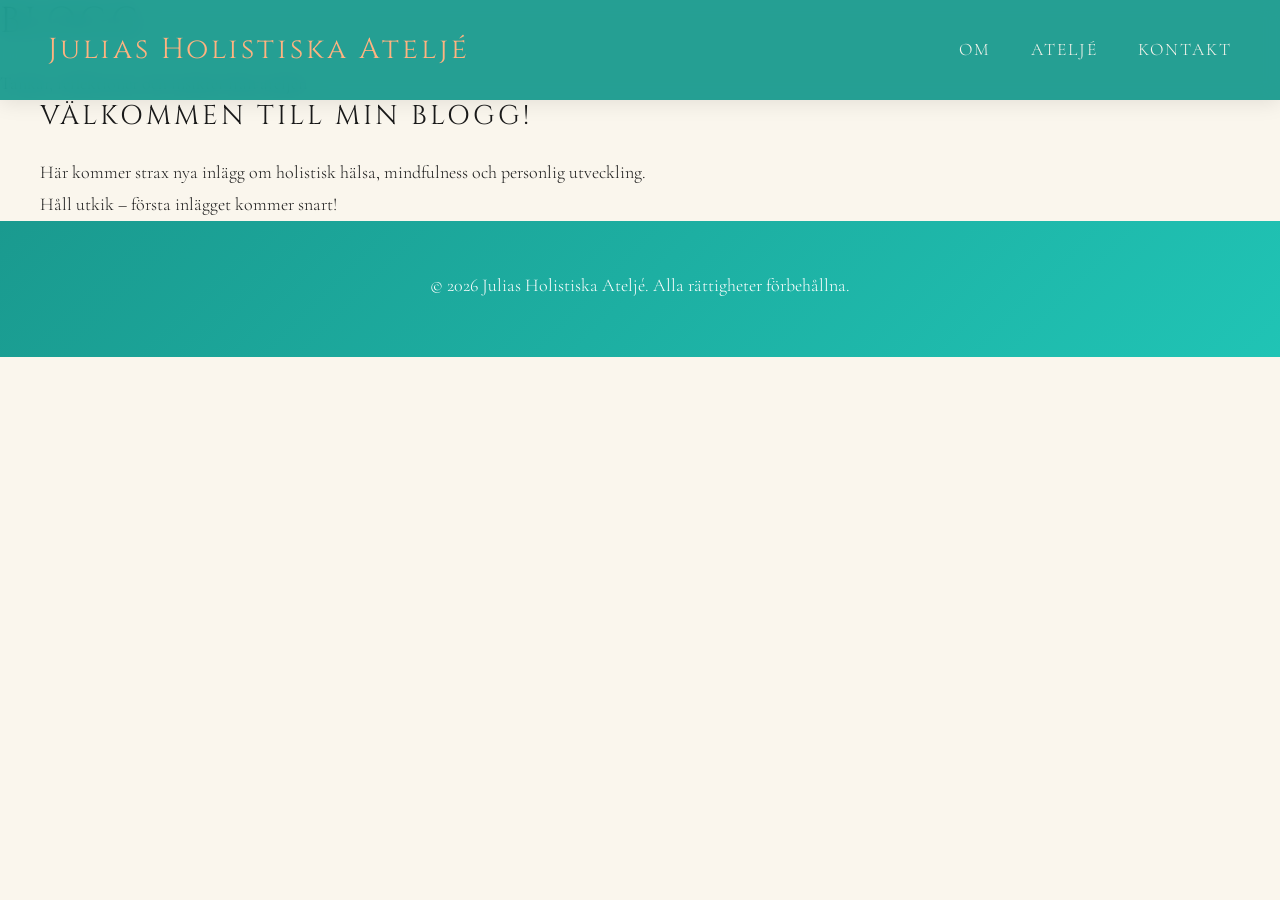
==== blog.html @ 3935dd1a "Create blog.html" ====
<!DOCTYPE html>
<html lang="sv">
<head>
    <meta charset="UTF-8">
    <meta name="viewport" content="width=device-width, initial-scale=1.0">
    <title>Blogg - Julias Holistiska Ateljé</title>
    <link rel="stylesheet" href="style.css">
    <link rel="preconnect" href="https://fonts.googleapis.com">
    <link rel="preconnect" href="https://fonts.gstatic.com" crossorigin>
    <link href="https://fonts.googleapis.com/css2?family=Cinzel:wght@400;600&family=Cormorant+Garamond:ital,wght@0,300;0,400;0,600;1,400&display=swap" rel="stylesheet">
</head>
<body>
    <!-- Navigation -->
    <nav class="navbar">
        <div class="nav-brand">Julias Holistiska Ateljé</div>
        <div class="nav-links">
            <a href="index.html#om">Om</a>
            <a href="index.html#atelje">Ateljé</a>
            <a href="index.html#kontakt">Kontakt</a>
        </div>
    </nav>

    <!-- Blogg Header -->
    <header class="blog-header">
        <div class="blog-header-content">
            <h1 class="blog-title">Blogg</h1>
            <p class="blog-subtitle">Tankar, reflektioner och insikter från ateljén</p>
        </div>
    </header>

    <!-- Blog Content -->
    <section class="blog-section">
        <div class="container">
            <div class="blog-posts">
                <!-- Blog Post Placeholder -->
                <div class="blog-post-placeholder">
                    <h2>Välkommen till min blogg!</h2>
                    <p>Här kommer strax nya inlägg om holistisk hälsa, mindfulness och personlig utveckling.</p>
                    <p class="placeholder-text">Håll utkik – första inlägget kommer snart!</p>
                </div>
            </div>
        </div>
    </section>

    <!-- Footer -->
    <footer class="footer">
        <p>&copy; 2026 Julias Holistiska Ateljé. Alla rättigheter förbehållna.</p>
    </footer>
</body>
</html>
---- style.css ----
/* ===== RESET & BASSTILAR ===== */
* {
    margin: 0;
    padding: 0;
    box-sizing: border-box;
}

:root {
    /* Färgpalett - Enhetlig havsgrön */
    --sea-green: #20c4b5;
    --deep-sea-green: #1a9a8f;
    --apricot: #ffb380;
    --soft-apricot: #ffc9a3;
    --cream: #faf6ed;
    --light-beige: #f0e8d8;
    --gold: #d4af37;
    --dark: #1a1a1a;
    --white: #ffffff;
    
    /* Typsnitt */
    --font-serif: 'Cormorant Garamond', Georgia, serif;
    --font-display: 'Cinzel', serif;
    --font-body: 'Cormorant Garamond', Georgia, serif;
}

html {
    scroll-behavior: smooth;
}

body {
    font-family: var(--font-body);
    font-size: 18px;
    line-height: 1.8;
    color: var(--dark);
    background-color: var(--cream);
    font-weight: 300;
}

/* ===== TYPOGRAFI ===== */
h1, h2, h3, h4 {
    font-family: var(--font-display);
    font-weight: 400;
    line-height: 1.2;
    margin-bottom: 1.5rem;
    text-transform: uppercase;
    letter-spacing: 3px;
}

.script-font {
    font-family: var(--font-display);
    font-style: normal;
    font-size: 1.5em;
}

.section-title {
    font-size: 3.5rem;
    text-align: center;
    margin-bottom: 3rem;
    color: var(--deep-sea-green);
    position: relative;
    padding-bottom: 1rem;
}

.section-title::after {
    content: '✦';
    position: absolute;
    bottom: -10px;
    left: 50%;
    transform: translateX(-50%);
    color: var(--sea-green);
    font-size: 1.5rem;
}

.section-title.light {
    color: var(--apricot);
}

.section-title.light::after {
    content: '✦';
}

/* ===== NAVIGATION ===== */
.navbar {
    position: fixed;
    top: 0;
    width: 100%;
    background: rgba(26, 154, 143, 0.95);
    backdrop-filter: blur(10px);
    padding: 1.5rem 3rem;
    display: flex;
    justify-content: space-between;
    align-items: center;
    z-index: 1000;
    box-shadow: 0 2px 20px rgba(0, 0, 0, 0.1);
}

.nav-brand {
    font-family: var(--font-display);
    font-size: 1.8rem;
    color: var(--apricot);
    font-weight: 400;
    letter-spacing: 3px;
}

.nav-links {
    display: flex;
    gap: 2.5rem;
}

.nav-links a {
    color: var(--cream);
    text-decoration: none;
    font-family: var(--font-body);
    font-size: 1.1rem;
    transition: color 0.3s ease;
    position: relative;
    text-transform: uppercase;
    letter-spacing: 2px;
}

.nav-links a::after {
    content: '';
    position: absolute;
    bottom: -5px;
    left: 0;
    width: 0;
    height: 2px;
    background: var(--sea-green);
    transition: width 0.3s ease;
}

.nav-links a:hover::after {
    width: 100%;
}

.nav-links a:hover {
    color: var(--sea-green);
}

/* ===== HERO SECTION ===== */
.hero {
    position: relative;
    min-height: 100vh;
    background-image: url('hero1.jpg');
    background-size: cover;
    background-position: center center;
    background-attachment: fixed;
    background-repeat: no-repeat;
    display: flex;
    align-items: center;
    justify-content: center;
    text-align: center;
    overflow: hidden;
}

.hero::before {
    content: '';
    position: absolute;
    top: 0;
    left: 0;
    right: 0;
    bottom: 0;
    background: linear-gradient(135deg, rgba(212, 175, 55, 0.1) 0%, rgba(255, 179, 128, 0.05) 100%);
}

.hero-content {
    position: relative;
    z-index: 2;
    padding: 4rem 2rem;
    max-width: 1000px;
}

.hero-title {
    font-size: 5rem;
    color: var(--white);
    margin-bottom: 1.5rem;
    font-weight: 400;
    letter-spacing: 5px;
    text-shadow: 3px 3px 15px rgba(0, 0, 0, 0.5);
    animation: fadeInUp 1.5s ease;
}

/* ===== OM MIG SECTION ===== */
.about-section {
    padding: 8rem 2rem;
    background: var(--cream);
}

.container {
    max-width: 1200px;
    margin: 0 auto;
}

.about-grid {
    display: grid;
    grid-template-columns: 1.5fr 1fr;
    gap: 5rem;
    align-items: center;
}

.about-image {
    position: relative;
}

.about-image img {
    width: 100%;
    height: auto;
    border-radius: 5px;
    box-shadow: 0 20px 60px rgba(0, 0, 0, 0.15);
    filter: none;
}

.image-decoration {
    position: absolute;
    top: -20px;
    left: 20px;
    right: -20px;
    bottom: 20px;
    border: 2px solid var(--sea-green);
    border-radius: 5px;
    z-index: -1;
    opacity: 0.6;
}

.about-content {
    padding: 2rem;
}

.intro-text {
    font-size: 1.4rem;
    font-style: italic;
    color: var(--deep-sea-green);
    margin-bottom: 2rem;
    line-height: 1.6;
    border-left: 3px solid var(--apricot);
    padding-left: 1.5rem;
}

.about-content p {
    margin-bottom: 1.5rem;
    text-align: justify;
}

.signature {
    margin-top: 3rem;
    font-style: italic;
    color: var(--deep-sea-green);
}

/* ===== ATELJÉ SECTION ===== */
.studio-section {
    position: relative;
    padding: 8rem 2rem;
    background: linear-gradient(135deg, var(--deep-sea-green) 0%, var(--sea-green) 100%);
    overflow: hidden;
}

.nature-background {
    position: absolute;
    top: 0;
    left: 0;
    right: 0;
    bottom: 0;
    opacity: 0.2;
}

.nature-background img {
    width: 100%;
    height: 100%;
    object-fit: cover;
    filter: none;
}

.studio-content {
    position: relative;
    z-index: 2;
    max-width: 900px;
    margin: 0 auto;
    text-align: center;
}

.studio-intro {
    font-size: 1.5rem;
    color: var(--soft-apricot);
    margin-bottom: 4rem;
    font-style: italic;
    line-height: 1.6;
}

.services-grid {
    display: grid;
    grid-template-columns: repeat(3, 1fr);
    gap: 3rem;
    margin-top: 4rem;
}

.service-card {
    background: rgba(250, 246, 237, 0.95);
    backdrop-filter: blur(10px);
    padding: 3rem 2rem;
    border: 2px solid var(--sea-green);
    border-radius: 5px;
    transition: all 0.4s ease;
}

.service-card:hover {
    background: rgba(255, 255, 255, 1);
    transform: translateY(-10px);
    border-color: var(--deep-sea-green);
    box-shadow: 0 15px 40px rgba(32, 196, 181, 0.3);
}

.service-card h3 {
    color: var(--dark);
    font-size: 1.6rem;
    margin-bottom: 1rem;
    font-family: var(--font-display);
    font-weight: 600;
    text-transform: uppercase;
    letter-spacing: 2px;
}

.service-card p {
    color: var(--dark);
    font-size: 1rem;
    line-height: 1.6;
}

/* ===== KONTAKT SECTION ===== */
.contact-section {
    padding: 8rem 2rem;
    background: linear-gradient(to bottom, var(--cream), var(--light-beige));
}

.contact-intro {
    text-align: center;
    font-size: 1.3rem;
    color: var(--deep-sea-green);
    margin-bottom: 4rem;
    max-width: 600px;
    margin-left: auto;
    margin-right: auto;
}

.contact-grid {
    display: grid;
    grid-template-columns: 1.5fr 1fr;
    gap: 5rem;
    max-width: 1100px;
    margin: 0 auto;
}

.contact-form-wrapper {
    background: var(--white);
    padding: 3rem;
    border-radius: 5px;
    box-shadow: 0 10px 40px rgba(0, 0, 0, 0.08);
    border-top: 4px solid var(--sea-green);
}

.form-group {
    margin-bottom: 2rem;
}

.form-group label {
    display: block;
    margin-bottom: 0.5rem;
    color: var(--deep-sea-green);
    font-family: var(--font-body);
    font-size: 1rem;
    letter-spacing: 1px;
    text-transform: uppercase;
}

.form-group input,
.form-group textarea {
    width: 100%;
    padding: 1rem;
    border: 1px solid var(--light-beige);
    background: var(--cream);
    font-family: var(--font-body);
    font-size: 1rem;
    color: var(--dark);
    border-radius: 3px;
    transition: border-color 0.3s ease;
}

.form-group input:focus,
.form-group textarea:focus {
    outline: none;
    border-color: var(--sea-green);
    background: var(--white);
    box-shadow: 0 0 10px rgba(32, 196, 181, 0.2);
}

.form-group textarea {
    resize: vertical;
    min-height: 150px;
}

.submit-button {
    width: 100%;
    padding: 1.2rem;
    background: var(--sea-green);
    color: var(--white);
    border: none;
    font-family: var(--font-body);
    font-size: 1.1rem;
    letter-spacing: 2px;
    cursor: pointer;
    border-radius: 3px;
    transition: all 0.4s ease;
    text-transform: uppercase;
}

.submit-button:hover {
    background: var(--deep-sea-green);
    transform: translateY(-2px);
    box-shadow: 0 5px 20px rgba(32, 196, 181, 0.4);
}

.contact-info {
    display: flex;
    flex-direction: column;
    gap: 2rem;
}

.info-card {
    background: var(--white);
    padding: 2.5rem;
    border-radius: 5px;
    box-shadow: 0 5px 20px rgba(0, 0, 0, 0.05);
    border-left: 4px solid var(--sea-green);
}

.info-card h3 {
    color: var(--deep-sea-green);
    font-size: 1.8rem;
    margin-bottom: 1.5rem;
    font-family: var(--font-display);
}

.info-card p {
    margin-bottom: 1rem;
    color: var(--deep-sea-green);
}

.info-card a {
    color: var(--sea-green);
    text-decoration: none;
    transition: color 0.3s ease;
}

.info-card a:hover {
    color: var(--deep-sea-green);
}

.social-links {
    display: flex;
    gap: 1.5rem;
    justify-content: center;
    margin-top: 2rem;
}

.social-link {
    color: var(--deep-sea-green);
    text-decoration: none;
    font-family: var(--font-body);
    padding: 0.8rem 1.5rem;
    border: 2px solid var(--sea-green);
    border-radius: 30px;
    transition: all 0.3s ease;
    text-transform: uppercase;
    letter-spacing: 1px;
    font-size: 0.9rem;
}

.social-link:hover {
    background: var(--sea-green);
    color: var(--white);
}

/* ===== FOOTER ===== */
.footer {
    background: linear-gradient(135deg, var(--deep-sea-green) 0%, var(--sea-green) 100%);
    color: var(--white);
    text-align: center;
    padding: 3rem 2rem;
}

.footer p {
    margin-bottom: 0.5rem;
}

/* ===== ANIMATIONER ===== */
@keyframes fadeInUp {
    from {
        opacity: 0;
        transform: translateY(30px);
    }
    to {
        opacity: 1;
        transform: translateY(0);
    }
}

/* ===== RESPONSIV DESIGN ===== */
@media (max-width: 968px) {
    .about-grid,
    .contact-grid {
        grid-template-columns: 1fr;
        gap: 3rem;
    }
    
    .services-grid {
        grid-template-columns: 1fr;
    }
    
    .hero-title {
        font-size: 3.5rem;
    }
    
    .section-title {
        font-size: 2.5rem;
    }
    
    .navbar {
        flex-direction: column;
        gap: 1rem;
        padding: 1rem;
    }
    
    .nav-links {
        gap: 1.5rem;
    }
}

@media (max-width: 600px) {
    .hero-title {
        font-size: 2.5rem;
    }
    
    .section-title {
        font-size: 2rem;
    }
    
    body {
        font-size: 16px;
    }
    
    .contact-form-wrapper,
    .info-card {
        padding: 2rem 1.5rem;
    }
}
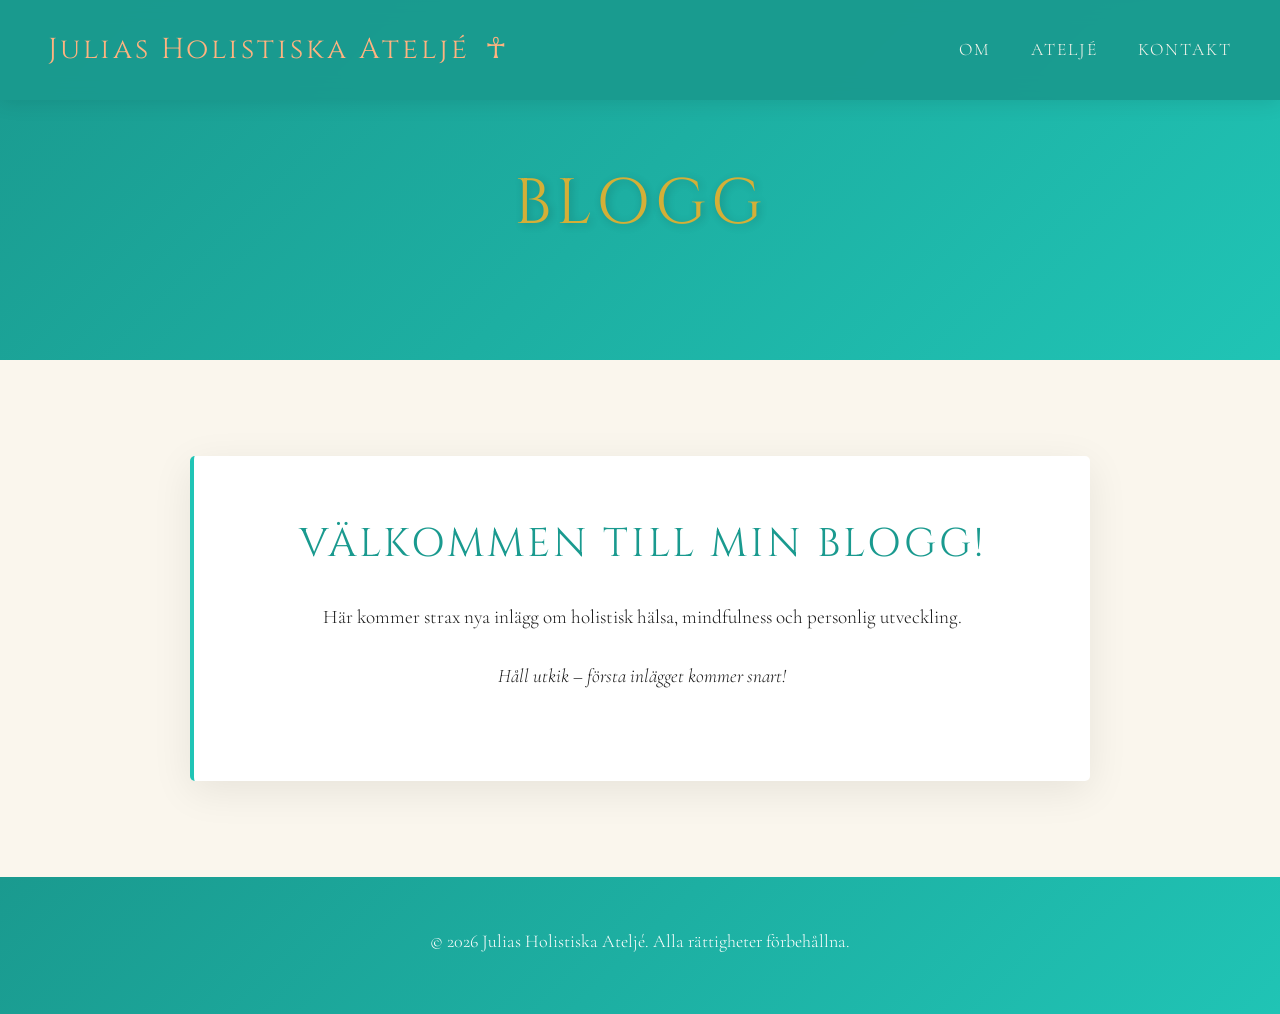
==== commit 20c9868c: "Update blog.html" ====
--- a/blog.html
+++ b/blog.html
@@ -5,14 +5,15 @@
     <meta name="viewport" content="width=device-width, initial-scale=1.0">
     <title>Blogg - Julias Holistiska Ateljé</title>
     <link rel="stylesheet" href="style.css">
+    <!-- Google Fonts - fixade länkar -->
     <link rel="preconnect" href="https://fonts.googleapis.com">
     <link rel="preconnect" href="https://fonts.gstatic.com" crossorigin>
     <link href="https://fonts.googleapis.com/css2?family=Cinzel:wght@400;600&family=Cormorant+Garamond:ital,wght@0,300;0,400;0,600;1,400&display=swap" rel="stylesheet">
 </head>
 <body>
-    <!-- Navigation -->
+    <!-- Navigation med Ankh-symbol -->
     <nav class="navbar">
-        <div class="nav-brand">Julias Holistiska Ateljé</div>
+        <div class="nav-brand">Julias Holistiska Ateljé <span class="ankh">☥</span></div>
         <div class="nav-links">
             <a href="index.html#om">Om</a>
             <a href="index.html#atelje">Ateljé</a>
@@ -20,11 +21,11 @@
         </div>
     </nav>
 
-    <!-- Blogg Header -->
+    <!-- Blogg Header - "Blogg" i solgult, subtitle borttagen -->
     <header class="blog-header">
         <div class="blog-header-content">
             <h1 class="blog-title">Blogg</h1>
-            <p class="blog-subtitle">Tankar, reflektioner och insikter från ateljén</p>
+            <!-- Subtitle borttagen enligt önskemål -->
         </div>
     </header>
 
@@ -32,7 +33,6 @@
     <section class="blog-section">
         <div class="container">
             <div class="blog-posts">
-                <!-- Blog Post Placeholder -->
                 <div class="blog-post-placeholder">
                     <h2>Välkommen till min blogg!</h2>
                     <p>Här kommer strax nya inlägg om holistisk hälsa, mindfulness och personlig utveckling.</p>
--- a/style.css
+++ b/style.css
@@ -1,26 +1,34 @@
-/* ===== RESET & BASSTILAR ===== */
-* {
-    margin: 0;
-    padding: 0;
-    box-sizing: border-box;
-}
-
+/* =========================================
+   JULIAS HOLISTISKA ATELJÉ - STYLE.CSS
+   Uppdaterad: Färger, knappar, kontakt & mobil
+   ========================================= */
+
+/* 1. IMPORTERA TYPSNITT */
+@import url('https://fonts.googleapis.com/css2?family=Cinzel:wght@400;600&family=Cormorant+Garamond:ital,wght@0,300;0,400;0,600;1,400&display=swap');
+
+/* 2. FÄRGPALETT & VARIABLER */
 :root {
-    /* Färgpalett - Enhetlig havsgrön */
     --sea-green: #20c4b5;
     --deep-sea-green: #1a9a8f;
     --apricot: #ffb380;
     --soft-apricot: #ffc9a3;
+    --coral: #FF6B6B;
     --cream: #faf6ed;
     --light-beige: #f0e8d8;
     --gold: #d4af37;
     --dark: #1a1a1a;
     --white: #ffffff;
     
-    /* Typsnitt */
     --font-serif: 'Cormorant Garamond', Georgia, serif;
     --font-display: 'Cinzel', serif;
     --font-body: 'Cormorant Garamond', Georgia, serif;
+}
+
+/* 3. GLOBALA INSTÄLLNINGAR */
+* {
+    margin: 0;
+    padding: 0;
+    box-sizing: border-box;
 }
 
 html {
@@ -36,7 +44,7 @@
     font-weight: 300;
 }
 
-/* ===== TYPOGRAFI ===== */
+/* 4. TYPOGRAFI */
 h1, h2, h3, h4 {
     font-family: var(--font-display);
     font-weight: 400;
@@ -44,12 +52,6 @@
     margin-bottom: 1.5rem;
     text-transform: uppercase;
     letter-spacing: 3px;
-}
-
-.script-font {
-    font-family: var(--font-display);
-    font-style: normal;
-    font-size: 1.5em;
 }
 
 .section-title {
@@ -71,15 +73,19 @@
     font-size: 1.5rem;
 }
 
-.section-title.light {
+/* Guld-färg för specifika rubriker */
+.hero-title,
+.blog-title {
+    color: var(--gold) !important;
+    text-shadow: 2px 2px 8px rgba(0, 0, 0, 0.2);
+}
+
+/* Mjuk guld/aprikos för "Om mig" och "Kontakt" */
+.section-title.soft-gold {
     color: var(--apricot);
 }
 
-.section-title.light::after {
-    content: '✦';
-}
-
-/* ===== NAVIGATION ===== */
+/* 5. NAVIGATION */
 .navbar {
     position: fixed;
     top: 0;
@@ -100,6 +106,11 @@
     color: var(--apricot);
     font-weight: 400;
     letter-spacing: 3px;
+}
+
+.ankh {
+    color: var(--apricot);
+    margin-left: 5px;
 }
 
 .nav-links {
@@ -137,30 +148,17 @@
     color: var(--sea-green);
 }
 
-/* ===== HERO SECTION ===== */
+/* 6. HERO SECTION */
 .hero {
     position: relative;
-    min-height: 100vh;
-    background-image: url('hero1.jpg');
-    background-size: cover;
-    background-position: center center;
-    background-attachment: fixed;
-    background-repeat: no-repeat;
+    min-height: 60vh;
+    background: linear-gradient(135deg, var(--deep-sea-green) 0%, var(--sea-green) 100%);
     display: flex;
     align-items: center;
     justify-content: center;
     text-align: center;
     overflow: hidden;
-}
-
-.hero::before {
-    content: '';
-    position: absolute;
-    top: 0;
-    left: 0;
-    right: 0;
-    bottom: 0;
-    background: linear-gradient(135deg, rgba(212, 175, 55, 0.1) 0%, rgba(255, 179, 128, 0.05) 100%);
+    padding-top: 80px;
 }
 
 .hero-content {
@@ -171,16 +169,14 @@
 }
 
 .hero-title {
-    font-size: 5rem;
-    color: var(--white);
-    margin-bottom: 1.5rem;
+    font-size: 6rem;
+    margin-bottom: 0;
     font-weight: 400;
-    letter-spacing: 5px;
-    text-shadow: 3px 3px 15px rgba(0, 0, 0, 0.5);
+    letter-spacing: 8px;
     animation: fadeInUp 1.5s ease;
 }
 
-/* ===== OM MIG SECTION ===== */
+/* 7. OM MIG SECTION */
 .about-section {
     padding: 8rem 2rem;
     background: var(--cream);
@@ -189,6 +185,7 @@
 .container {
     max-width: 1200px;
     margin: 0 auto;
+    padding: 0 20px;
 }
 
 .about-grid {
@@ -207,7 +204,7 @@
     height: auto;
     border-radius: 5px;
     box-shadow: 0 20px 60px rgba(0, 0, 0, 0.15);
-    filter: none;
+    display: block;
 }
 
 .image-decoration {
@@ -223,7 +220,7 @@
 }
 
 .about-content {
-    padding: 2rem;
+    padding: 2rem 0;
 }
 
 .intro-text {
@@ -236,18 +233,7 @@
     padding-left: 1.5rem;
 }
 
-.about-content p {
-    margin-bottom: 1.5rem;
-    text-align: justify;
-}
-
-.signature {
-    margin-top: 3rem;
-    font-style: italic;
-    color: var(--deep-sea-green);
-}
-
-/* ===== ATELJÉ SECTION ===== */
+/* 8. ATELJÉ SECTION - KNAPPAR I APRIKOS */
 .studio-section {
     position: relative;
     padding: 8rem 2rem;
@@ -255,22 +241,6 @@
     overflow: hidden;
 }
 
-.nature-background {
-    position: absolute;
-    top: 0;
-    left: 0;
-    right: 0;
-    bottom: 0;
-    opacity: 0.2;
-}
-
-.nature-background img {
-    width: 100%;
-    height: 100%;
-    object-fit: cover;
-    filter: none;
-}
-
 .studio-content {
     position: relative;
     z-index: 2;
@@ -279,187 +249,119 @@
     text-align: center;
 }
 
-.studio-intro {
-    font-size: 1.5rem;
-    color: var(--soft-apricot);
-    margin-bottom: 4rem;
-    font-style: italic;
-    line-height: 1.6;
-}
-
 .services-grid {
     display: grid;
-    grid-template-columns: repeat(3, 1fr);
+    grid-template-columns: repeat(2, 1fr);
     gap: 3rem;
-    margin-top: 4rem;
+    margin-top: 3rem;
+    max-width: 700px;
+    margin-left: auto;
+    margin-right: auto;
 }
 
 .service-card {
     background: rgba(250, 246, 237, 0.95);
-    backdrop-filter: blur(10px);
-    padding: 3rem 2rem;
+    padding: 2rem;
     border: 2px solid var(--sea-green);
     border-radius: 5px;
     transition: all 0.4s ease;
+    text-decoration: none;
+    display: block;
+    cursor: pointer;
+    text-align: center;
 }
 
 .service-card:hover {
     background: rgba(255, 255, 255, 1);
     transform: translateY(-10px);
-    border-color: var(--deep-sea-green);
-    box-shadow: 0 15px 40px rgba(32, 196, 181, 0.3);
+    border-color: var(--coral);
+    box-shadow: 0 15px 40px rgba(255, 107, 107, 0.3);
+}
+
+.service-image {
+    width: 100%;
+    height: 250px;
+    object-fit: cover;
+    border-radius: 3px;
+    margin-bottom: 1.5rem;
+    box-shadow: 0 5px 15px rgba(0, 0, 0, 0.1);
 }
 
 .service-card h3 {
-    color: var(--dark);
+    font-family: var(--font-body); /* Cormorant Garamond */
+    color: var(--apricot); /* Aprikos-färg */
     font-size: 1.6rem;
-    margin-bottom: 1rem;
-    font-family: var(--font-display);
+    margin-bottom: 0;
     font-weight: 600;
     text-transform: uppercase;
     letter-spacing: 2px;
-}
-
-.service-card p {
-    color: var(--dark);
-    font-size: 1rem;
-    line-height: 1.6;
-}
-
-/* ===== KONTAKT SECTION ===== */
+    transition: color 0.3s ease;
+}
+
+.service-card:hover h3 {
+    color: var(--coral);
+}
+
+/* 9. KONTAKT-SEKTION MED BILD */
 .contact-section {
     padding: 8rem 2rem;
     background: linear-gradient(to bottom, var(--cream), var(--light-beige));
 }
 
-.contact-intro {
-    text-align: center;
-    font-size: 1.3rem;
-    color: var(--deep-sea-green);
-    margin-bottom: 4rem;
-    max-width: 600px;
-    margin-left: auto;
-    margin-right: auto;
-}
-
-.contact-grid {
+.contact-grid-with-image {
     display: grid;
-    grid-template-columns: 1.5fr 1fr;
-    gap: 5rem;
-    max-width: 1100px;
+    grid-template-columns: 1fr 1fr;
+    gap: 4rem;
+    align-items: center;
+    max-width: 1000px;
     margin: 0 auto;
 }
 
-.contact-form-wrapper {
+.contact-info-wrapper {
+    display: flex;
+    flex-direction: column;
+    gap: 2rem;
+    align-items: center;
+}
+
+.info-card-large {
     background: var(--white);
     padding: 3rem;
     border-radius: 5px;
     box-shadow: 0 10px 40px rgba(0, 0, 0, 0.08);
-    border-top: 4px solid var(--sea-green);
-}
-
-.form-group {
+    border-left: 4px solid var(--sea-green);
+    width: 100%;
+    text-align: center;
+}
+
+.info-card-large h3 {
+    color: var(--deep-sea-green);
+    font-size: 2rem;
     margin-bottom: 2rem;
-}
-
-.form-group label {
-    display: block;
-    margin-bottom: 0.5rem;
-    color: var(--deep-sea-green);
-    font-family: var(--font-body);
-    font-size: 1rem;
-    letter-spacing: 1px;
-    text-transform: uppercase;
-}
-
-.form-group input,
-.form-group textarea {
-    width: 100%;
-    padding: 1rem;
-    border: 1px solid var(--light-beige);
-    background: var(--cream);
-    font-family: var(--font-body);
-    font-size: 1rem;
-    color: var(--dark);
-    border-radius: 3px;
-    transition: border-color 0.3s ease;
-}
-
-.form-group input:focus,
-.form-group textarea:focus {
-    outline: none;
-    border-color: var(--sea-green);
-    background: var(--white);
-    box-shadow: 0 0 10px rgba(32, 196, 181, 0.2);
-}
-
-.form-group textarea {
-    resize: vertical;
-    min-height: 150px;
-}
-
-.submit-button {
-    width: 100%;
-    padding: 1.2rem;
-    background: var(--sea-green);
-    color: var(--white);
-    border: none;
-    font-family: var(--font-body);
+    font-family: var(--font-display);
+}
+
+.info-card-large p {
+    margin-bottom: 1.5rem;
+    color: var(--deep-sea-green);
     font-size: 1.1rem;
-    letter-spacing: 2px;
-    cursor: pointer;
-    border-radius: 3px;
-    transition: all 0.4s ease;
-    text-transform: uppercase;
-}
-
-.submit-button:hover {
-    background: var(--deep-sea-green);
-    transform: translateY(-2px);
-    box-shadow: 0 5px 20px rgba(32, 196, 181, 0.4);
-}
-
-.contact-info {
-    display: flex;
-    flex-direction: column;
-    gap: 2rem;
-}
-
-.info-card {
-    background: var(--white);
-    padding: 2.5rem;
-    border-radius: 5px;
-    box-shadow: 0 5px 20px rgba(0, 0, 0, 0.05);
-    border-left: 4px solid var(--sea-green);
-}
-
-.info-card h3 {
-    color: var(--deep-sea-green);
-    font-size: 1.8rem;
-    margin-bottom: 1.5rem;
-    font-family: var(--font-display);
-}
-
-.info-card p {
-    margin-bottom: 1rem;
-    color: var(--deep-sea-green);
-}
-
-.info-card a {
+}
+
+.info-card-large a {
     color: var(--sea-green);
     text-decoration: none;
     transition: color 0.3s ease;
 }
 
-.info-card a:hover {
-    color: var(--deep-sea-green);
+.info-card-large a:hover {
+    color: var(--coral);
 }
 
 .social-links {
     display: flex;
     gap: 1.5rem;
     justify-content: center;
-    margin-top: 2rem;
+    margin-top: 1rem;
 }
 
 .social-link {
@@ -480,7 +382,106 @@
     color: var(--white);
 }
 
-/* ===== FOOTER ===== */
+/* Porträttbild i kontakt */
+.contact-image-wrapper {
+    position: relative;
+    display: flex;
+    justify-content: center;
+}
+
+.contact-portrait {
+    width: 100%;
+    max-width: 400px;
+    height: auto;
+    border-radius: 5px;
+    box-shadow: 0 20px 60px rgba(0, 0, 0, 0.15);
+    border: 3px solid var(--sea-green);
+    display: block;
+}
+
+.image-decoration-contact {
+    position: absolute;
+    top: -15px;
+    left: 15px;
+    right: -15px;
+    bottom: 15px;
+    border: 2px solid var(--apricot);
+    border-radius: 5px;
+    z-index: -1;
+    opacity: 0.7;
+}
+
+/* 10. BLOGG SECTION */
+.blog-header {
+    position: relative;
+    min-height: 40vh;
+    background: linear-gradient(135deg, var(--deep-sea-green) 0%, var(--sea-green) 100%);
+    display: flex;
+    align-items: center;
+    justify-content: center;
+    text-align: center;
+    padding: 8rem 2rem 4rem;
+}
+
+.blog-header-content {
+    position: relative;
+    z-index: 2;
+}
+
+.blog-title {
+    font-size: 4rem;
+    margin-bottom: 1rem;
+    font-weight: 400;
+    letter-spacing: 5px;
+}
+
+.blog-subtitle {
+    font-size: 1.5rem;
+    color: var(--soft-apricot);
+    font-style: italic;
+    font-family: var(--font-body);
+}
+
+.blog-section {
+    padding: 6rem 2rem;
+    background: var(--cream);
+}
+
+.blog-posts {
+    max-width: 900px;
+    margin: 0 auto;
+}
+
+.blog-post-placeholder {
+    background: var(--white);
+    padding: 4rem 3rem;
+    border-radius: 5px;
+    box-shadow: 0 10px 40px rgba(0, 0, 0, 0.08);
+    border-left: 4px solid var(--sea-green);
+    text-align: center;
+}
+
+.blog-post-placeholder h2 {
+    color: var(--deep-sea-green);
+    font-size: 2.5rem;
+    margin-bottom: 2rem;
+    font-family: var(--font-display);
+}
+
+.blog-post-placeholder p {
+    font-size: 1.2rem;
+    margin-bottom: 1.5rem;
+    color: var(--dark);
+    line-height: 1.8;
+}
+
+.placeholder-text {
+    font-style: italic;
+    color: var(--deep-sea-green);
+    font-size: 1.1rem;
+}
+
+/* 11. FOOTER */
 .footer {
     background: linear-gradient(135deg, var(--deep-sea-green) 0%, var(--sea-green) 100%);
     color: var(--white);
@@ -492,7 +493,7 @@
     margin-bottom: 0.5rem;
 }
 
-/* ===== ANIMATIONER ===== */
+/* 12. ANIMATIONER */
 @keyframes fadeInUp {
     from {
         opacity: 0;
@@ -504,20 +505,34 @@
     }
 }
 
-/* ===== RESPONSIV DESIGN ===== */
+/* 13. MOBILANPASSNING */
 @media (max-width: 968px) {
-    .about-grid,
-    .contact-grid {
+    .about-grid {
         grid-template-columns: 1fr;
         gap: 3rem;
     }
     
+    .contact-grid-with-image {
+        grid-template-columns: 1fr;
+        gap: 3rem;
+        text-align: center;
+    }
+    
+    .contact-image-wrapper {
+        order: -1;
+    }
+    
+    .contact-portrait {
+        max-width: 300px;
+        margin: 0 auto;
+    }
+    
     .services-grid {
         grid-template-columns: 1fr;
     }
     
     .hero-title {
-        font-size: 3.5rem;
+        font-size: 4rem;
     }
     
     .section-title {
@@ -532,24 +547,38 @@
     
     .nav-links {
         gap: 1.5rem;
+        flex-wrap: wrap;
+        justify-content: center;
     }
 }
 
 @media (max-width: 600px) {
     .hero-title {
-        font-size: 2.5rem;
+        font-size: 3rem;
+        letter-spacing: 5px;
     }
     
     .section-title {
         font-size: 2rem;
     }
     
+    .blog-title {
+        font-size: 2.5rem;
+    }
+    
     body {
         font-size: 16px;
     }
     
-    .contact-form-wrapper,
-    .info-card {
+    .info-card-large {
         padding: 2rem 1.5rem;
     }
-}
+    
+    .service-image {
+        height: 200px;
+    }
+    
+    .contact-portrait {
+        max-width: 250px;
+    }
+}
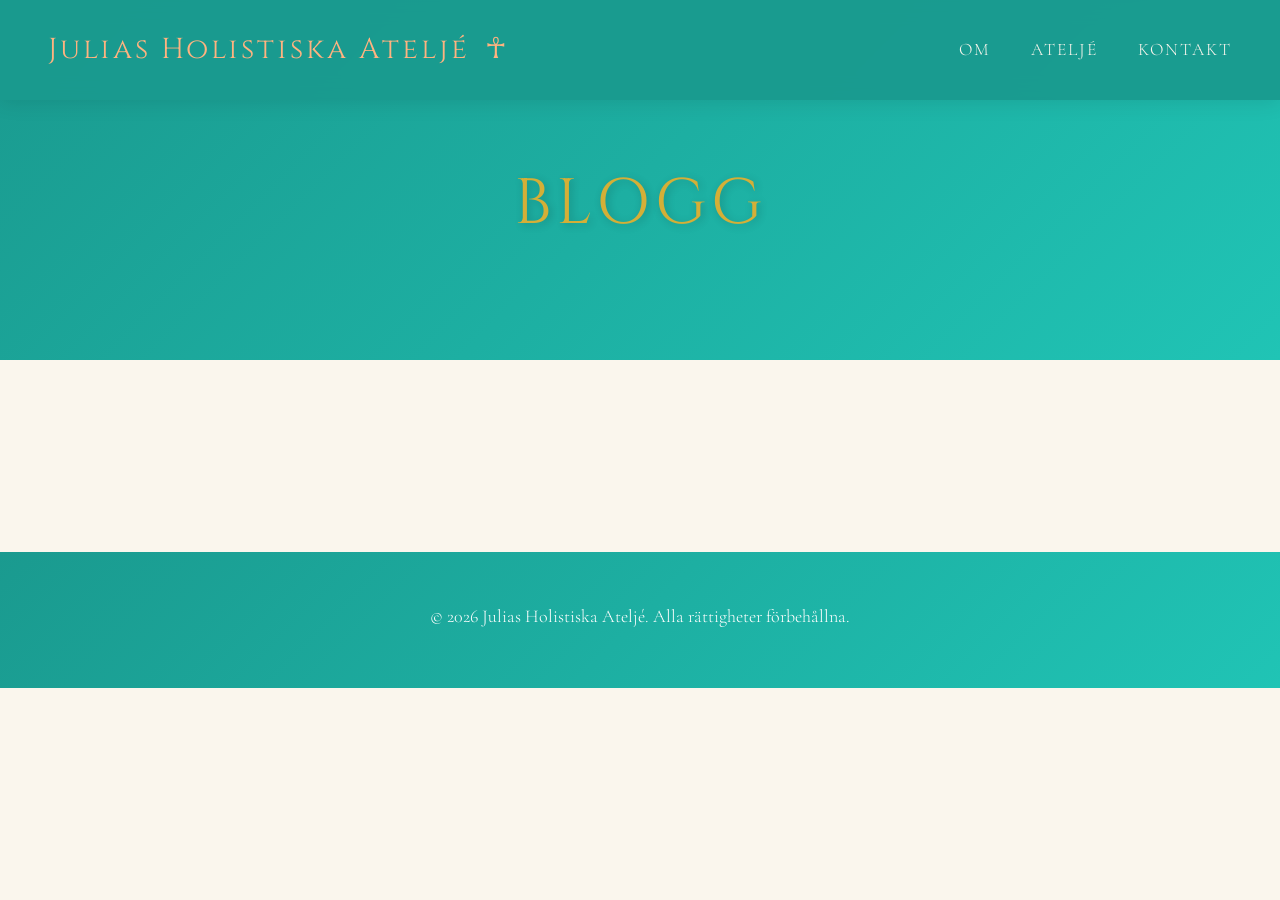
==== commit 2c787138: "Update blog.html" ====
--- a/blog.html
+++ b/blog.html
@@ -21,23 +21,18 @@
         </div>
     </nav>
 
-    <!-- Blogg Header - "Blogg" i solgult, subtitle borttagen -->
+    <!-- Blogg Header - "Blogg" i solgult -->
     <header class="blog-header">
         <div class="blog-header-content">
             <h1 class="blog-title">Blogg</h1>
-            <!-- Subtitle borttagen enligt önskemål -->
         </div>
     </header>
 
-    <!-- Blog Content -->
+    <!-- Blog Content - Tom för framtida inlägg -->
     <section class="blog-section">
         <div class="container">
             <div class="blog-posts">
-                <div class="blog-post-placeholder">
-                    <h2>Välkommen till min blogg!</h2>
-                    <p>Här kommer strax nya inlägg om holistisk hälsa, mindfulness och personlig utveckling.</p>
-                    <p class="placeholder-text">Håll utkik – första inlägget kommer snart!</p>
-                </div>
+                <!-- Tom - redo för framtida blogginlägg -->
             </div>
         </div>
     </section>
--- a/style.css
+++ b/style.css
@@ -1,6 +1,6 @@
 /* =========================================
    JULIAS HOLISTISKA ATELJÉ - STYLE.CSS
-   Uppdaterad: Färger, knappar, kontakt & mobil
+   Uppdaterad: Bättre sidindelning & flow
    ========================================= */
 
 /* 1. IMPORTERA TYPSNITT */
@@ -73,16 +73,21 @@
     font-size: 1.5rem;
 }
 
-/* Guld-färg för specifika rubriker */
+/* Solgul färg för specifika rubriker */
 .hero-title,
 .blog-title {
     color: var(--gold) !important;
     text-shadow: 2px 2px 8px rgba(0, 0, 0, 0.2);
 }
 
-/* Mjuk guld/aprikos för "Om mig" och "Kontakt" */
-.section-title.soft-gold {
-    color: var(--apricot);
+/* Solgul färg för Ateljé och Kontakt */
+.section-title.gold-text {
+    color: var(--gold) !important;
+}
+
+/* Havsgrön färg för "Om mig och ateljén" */
+.section-title.sea-green-text {
+    color: var(--sea-green) !important;
 }
 
 /* 5. NAVIGATION */
@@ -148,10 +153,10 @@
     color: var(--sea-green);
 }
 
-/* 6. HERO SECTION */
+/* 6. HERO SECTION - MINDRE HÖJD FÖR BÄTTRE FLOW */
 .hero {
     position: relative;
-    min-height: 60vh;
+    min-height: 40vh; /* Minskad från 60vh till 40vh */
     background: linear-gradient(135deg, var(--deep-sea-green) 0%, var(--sea-green) 100%);
     display: flex;
     align-items: center;
@@ -164,21 +169,21 @@
 .hero-content {
     position: relative;
     z-index: 2;
-    padding: 4rem 2rem;
+    padding: 3rem 2rem;
     max-width: 1000px;
 }
 
 .hero-title {
-    font-size: 6rem;
+    font-size: 5rem; /* Minskad från 6rem */
     margin-bottom: 0;
     font-weight: 400;
     letter-spacing: 8px;
     animation: fadeInUp 1.5s ease;
 }
 
-/* 7. OM MIG SECTION */
+/* 7. OM MIG SECTION - MINDRE PADDING FÖR BÄTTRE FLOW */
 .about-section {
-    padding: 8rem 2rem;
+    padding: 6rem 2rem 8rem; /* Minskad från 12rem/10rem till 6rem/8rem */
     background: var(--cream);
 }
 
@@ -190,13 +195,14 @@
 
 .about-grid {
     display: grid;
-    grid-template-columns: 1.5fr 1fr;
-    gap: 5rem;
-    align-items: center;
+    grid-template-columns: 1fr 1.5fr;
+    gap: 4rem; /* Minskad från 5rem för tightare layout */
+    align-items: start;
 }
 
 .about-image {
     position: relative;
+    padding-top: 2rem;
 }
 
 .about-image img {
@@ -205,6 +211,9 @@
     border-radius: 5px;
     box-shadow: 0 20px 60px rgba(0, 0, 0, 0.15);
     display: block;
+    max-width: 90%;
+    margin-left: auto;
+    margin-right: auto;
 }
 
 .image-decoration {
@@ -220,23 +229,26 @@
 }
 
 .about-content {
-    padding: 2rem 0;
-}
-
-.intro-text {
-    font-size: 1.4rem;
-    font-style: italic;
-    color: var(--deep-sea-green);
+    padding: 0;
+}
+
+/* Brödtext i Om mig-sektionen */
+.about-text-content {
+    margin-top: 2rem;
+}
+
+.about-text-content p {
+    font-size: 1.25rem;
+    line-height: 2;
+    color: var(--dark);
     margin-bottom: 2rem;
-    line-height: 1.6;
-    border-left: 3px solid var(--apricot);
-    padding-left: 1.5rem;
-}
-
-/* 8. ATELJÉ SECTION - KNAPPAR I APRIKOS */
+    text-align: left;
+}
+
+/* 8. ATELJÉ SECTION */
 .studio-section {
     position: relative;
-    padding: 8rem 2rem;
+    padding: 8rem 2rem; /* Minskad från 10rem */
     background: linear-gradient(135deg, var(--deep-sea-green) 0%, var(--sea-green) 100%);
     overflow: hidden;
 }
@@ -288,8 +300,8 @@
 }
 
 .service-card h3 {
-    font-family: var(--font-body); /* Cormorant Garamond */
-    color: var(--apricot); /* Aprikos-färg */
+    font-family: var(--font-body);
+    color: var(--apricot);
     font-size: 1.6rem;
     margin-bottom: 0;
     font-weight: 600;
@@ -302,113 +314,44 @@
     color: var(--coral);
 }
 
-/* 9. KONTAKT-SEKTION MED BILD */
+/* 9. KONTAKT-SEKTION */
 .contact-section {
-    padding: 8rem 2rem;
+    padding: 8rem 2rem; /* Minskad från 10rem */
     background: linear-gradient(to bottom, var(--cream), var(--light-beige));
 }
 
-.contact-grid-with-image {
-    display: grid;
-    grid-template-columns: 1fr 1fr;
-    gap: 4rem;
-    align-items: center;
-    max-width: 1000px;
+.contact-simple-card {
+    max-width: 600px;
     margin: 0 auto;
-}
-
-.contact-info-wrapper {
-    display: flex;
-    flex-direction: column;
-    gap: 2rem;
-    align-items: center;
-}
-
-.info-card-large {
     background: var(--white);
     padding: 3rem;
-    border-radius: 5px;
-    box-shadow: 0 10px 40px rgba(0, 0, 0, 0.08);
-    border-left: 4px solid var(--sea-green);
-    width: 100%;
-    text-align: center;
-}
-
-.info-card-large h3 {
+    border-radius: 10px;
+    box-shadow: 0 15px 50px rgba(0, 0, 0, 0.1);
+    border-left: 5px solid var(--sea-green);
+    text-align: center;
+}
+
+.contact-simple-card h3 {
     color: var(--deep-sea-green);
     font-size: 2rem;
     margin-bottom: 2rem;
     font-family: var(--font-display);
 }
 
-.info-card-large p {
+.contact-simple-card p {
     margin-bottom: 1.5rem;
     color: var(--deep-sea-green);
     font-size: 1.1rem;
 }
 
-.info-card-large a {
+.contact-simple-card a {
     color: var(--sea-green);
     text-decoration: none;
     transition: color 0.3s ease;
 }
 
-.info-card-large a:hover {
+.contact-simple-card a:hover {
     color: var(--coral);
-}
-
-.social-links {
-    display: flex;
-    gap: 1.5rem;
-    justify-content: center;
-    margin-top: 1rem;
-}
-
-.social-link {
-    color: var(--deep-sea-green);
-    text-decoration: none;
-    font-family: var(--font-body);
-    padding: 0.8rem 1.5rem;
-    border: 2px solid var(--sea-green);
-    border-radius: 30px;
-    transition: all 0.3s ease;
-    text-transform: uppercase;
-    letter-spacing: 1px;
-    font-size: 0.9rem;
-}
-
-.social-link:hover {
-    background: var(--sea-green);
-    color: var(--white);
-}
-
-/* Porträttbild i kontakt */
-.contact-image-wrapper {
-    position: relative;
-    display: flex;
-    justify-content: center;
-}
-
-.contact-portrait {
-    width: 100%;
-    max-width: 400px;
-    height: auto;
-    border-radius: 5px;
-    box-shadow: 0 20px 60px rgba(0, 0, 0, 0.15);
-    border: 3px solid var(--sea-green);
-    display: block;
-}
-
-.image-decoration-contact {
-    position: absolute;
-    top: -15px;
-    left: 15px;
-    right: -15px;
-    bottom: 15px;
-    border: 2px solid var(--apricot);
-    border-radius: 5px;
-    z-index: -1;
-    opacity: 0.7;
 }
 
 /* 10. BLOGG SECTION */
@@ -512,19 +455,17 @@
         gap: 3rem;
     }
     
-    .contact-grid-with-image {
-        grid-template-columns: 1fr;
-        gap: 3rem;
-        text-align: center;
-    }
-    
-    .contact-image-wrapper {
+    .about-image {
+        padding-top: 0;
         order: -1;
     }
     
-    .contact-portrait {
-        max-width: 300px;
-        margin: 0 auto;
+    .about-image img {
+        max-width: 100%;
+    }
+    
+    .about-text-content p {
+        font-size: 1.15rem;
     }
     
     .services-grid {
@@ -532,7 +473,7 @@
     }
     
     .hero-title {
-        font-size: 4rem;
+        font-size: 3.5rem; /* Minskad för mobil */
     }
     
     .section-title {
@@ -553,8 +494,12 @@
 }
 
 @media (max-width: 600px) {
+    .hero {
+        min-height: 35vh; /* Ännu mindre på små skärmar */
+    }
+    
     .hero-title {
-        font-size: 3rem;
+        font-size: 2.5rem;
         letter-spacing: 5px;
     }
     
@@ -570,7 +515,7 @@
         font-size: 16px;
     }
     
-    .info-card-large {
+    .contact-simple-card {
         padding: 2rem 1.5rem;
     }
     
@@ -578,7 +523,7 @@
         height: 200px;
     }
     
-    .contact-portrait {
-        max-width: 250px;
-    }
-}
+    .about-text-content p {
+        font-size: 1.1rem;
+    }
+}
